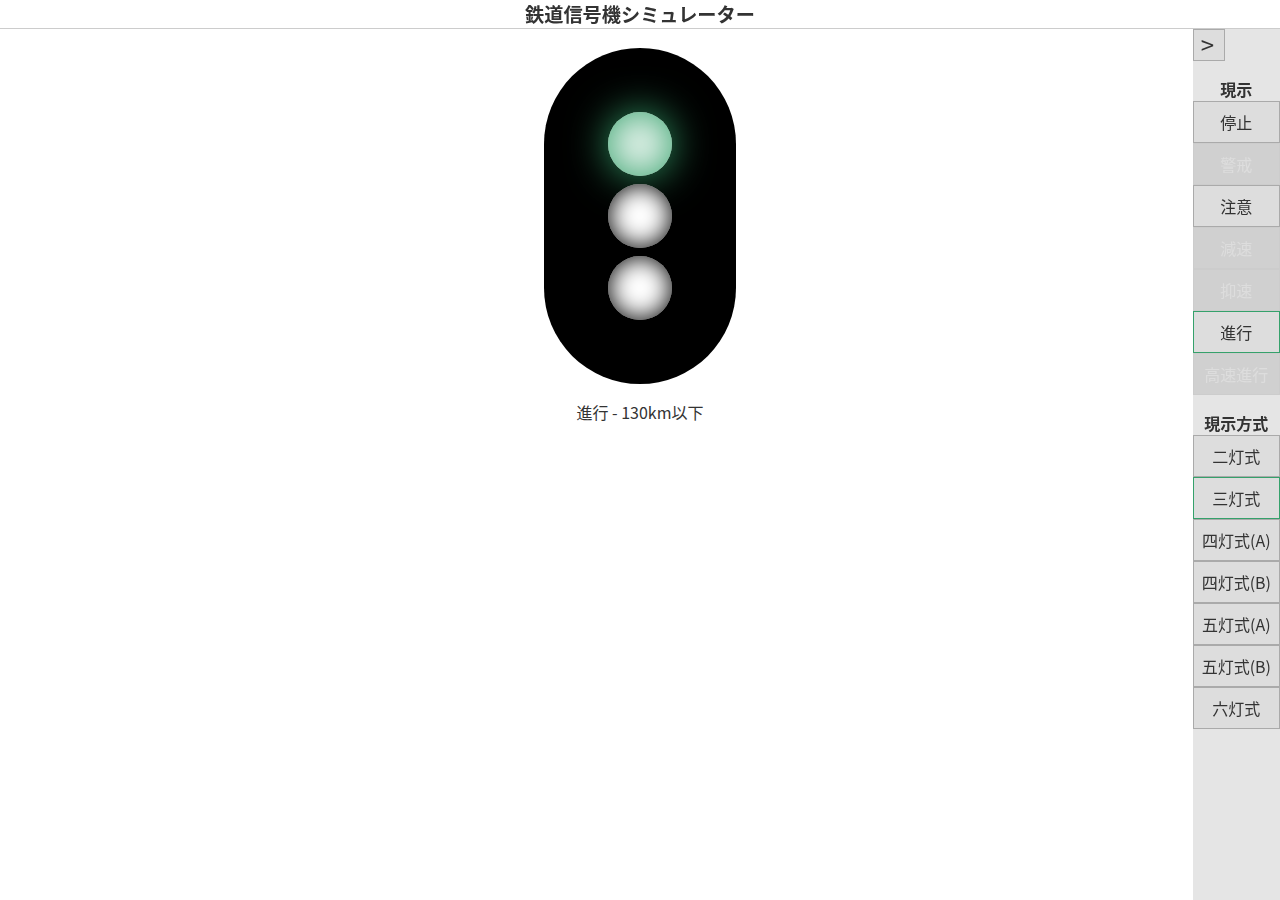
==== traffic-light/index.html @ dfd377c9 "add traffic-light" ====
<!DOCTYPE html>
<html lang="ja">
<head>
<meta charset="UTF-8">
<meta name="viewport" content="width=device-width, initial-scale=1, user-scalable=no", minimal-ui>
<meta name="apple-mobile-web-app-capable" content="yes">
<meta name="apple-mobile-web-app-status-bar-style" content="default">
<title>鉄道信号機シミュレーター | 信号機シミュレーター | Lunaisise Pages</title>
<link rel="stylesheet" href="css/common.css">
<link rel="stylesheet" href="css/index.css">
<link rel="icon" type="image/x-icon" href="traffic-light_icon.png">
<link rel="apple-touch-icon" sizes="180x180" href="traffic-light_apple-touch-icon.png">
</head>
<body>

<header>
  <h1>鉄道信号機シミュレーター</h1>
</header>

<main>
  <ul id="outer">
    <li data-num="1"></li>
    <li data-num="2"></li>
    <li data-num="3"></li>
    <li data-num="4"></li>
    <li data-num="5"></li>
    <li data-num="6"></li>
  </ul>
  <p id="limitation"></p>

  <div id="inputs">
    <input type="checkbox" id="knob" checked>
    <label for="knob"></label>
    <div>
      <h2>現示</h2>
      <ul id="light-aspect">
        <li><input type="radio" name="aspect" id="r"><label for="r">停止</label></li>
        <li><input type="radio" name="aspect" id="yy"><label for="yy">警戒</label></li>
        <li><input type="radio" name="aspect" id="y"><label for="y">注意</label></li>
        <li><input type="radio" name="aspect" id="yg"><label for="yg">減速</label></li>
        <li><input type="radio" name="aspect" id="ygf"><label for="ygf">抑速</label></li>
        <li><input type="radio" name="aspect" id="g" checked><label for="g">進行</label></li>
        <li><input type="radio" name="aspect" id="gg"><label for="gg">高速進行</label></li>
      </ul>

      <h2>現示方式</h2>
      <ul id="light-type">
        <li><input type="radio" name="type" id="double" data-num="2"><label for="double">二灯式</label></li>
        <li><input type="radio" name="type" id="triple" data-num="3" checked><label for="triple">三灯式</label></li>
        <li><input type="radio" name="type" id="quadruple-a" data-num="4"><label for="quadruple-a">四灯式(A)</label></li>
        <li><input type="radio" name="type" id="quadruple-b" data-num="4"><label for="quadruple-b">四灯式(B)</label></li>
        <li><input type="radio" name="type" id="quintuple-a" data-num="5"><label for="quintuple-a">五灯式(A)</label></li>
        <li><input type="radio" name="type" id="quintuple-b" data-num="5"><label for="quintuple-b">五灯式(B)</label></li>
        <li><input type="radio" name="type" id="sextuple" data-num="6"><label for="sextuple">六灯式</label></li>
      </ul>
    </div>
  </div>
</main>

<script src="js/index.js"></script>

</body>
</html>
---- traffic-light/css/common.css ----
@font-face {
    font-family: "Original Yu Gothic";
    src: local("Yu Gothic Medium");
    font-weight: 100;
}
@font-face {
    font-family: "Original Yu Gothic";
    src: local("Yu Gothic Medium");
    font-weight: 200;
}
@font-face {
    font-family: "Original Yu Gothic";
    src: local("Yu Gothic Medium");
    font-weight: 300;
}
@font-face {
    font-family: "Original Yu Gothic";
    src: local("Yu Gothic Medium");
    font-weight: 400;
}
@font-face {
    font-family: "Original Yu Gothic";
    src: local("Yu Gothic Bold");
    font-weight: bold;
}

* {
    box-sizing: border-box;
    color: #333;
    font-family: -apple-system, BlinkMacSystemFont, 'Segoe UI', Roboto, 'Hiragino Sans', 'Noto Sans CJK JP', 'Original Yu Gothic', 'Yu Gothic', sans-serif, 'Apple Color Emoji', 'Segoe UI Emoji', 'Segoe UI Symbol', 'Noto Sans Emoji';
    font-size: 1rem;
}

body {
    margin: 0;
}

header {
    border-bottom: 1px solid #ccc;
    position: fixed;
    top: 0;
}

h1 {
    font-size: 1.2rem;
    margin: 0;
    text-align: center;
    width: 100vw;
}

main {
    margin-top: 3rem;
}

#inputs {
    background-color: rgba(0, 0, 0, .1);
    backdrop-filter: blur(.2rem);
    height: calc(100vh - 1.8rem);
    overflow-y: scroll;
    position: fixed;
    right: 0;
    top: 1.8rem;
}

#knob {
    display: none;
}

[for="knob"] {
    background-color: #ddd;
    border: 1px solid #aaa;
    cursor: pointer;
    display: block;
    height: 2rem;
    width: 2rem;
}

[for="knob"]::before {
    content: '<';
    display: block;
    font-size: 1.5rem;
    left: .5rem;
    position: absolute;
    top: -.2rem;
}

#knob:checked + [for="knob"]::before {
    content: '>';
}

#inputs > div {
    overflow-x: hidden;
    width: 0;
}

#knob:checked ~ div {
    width: auto;
}
---- traffic-light/css/index.css ----
main h2 {
    margin: 1rem 0 0;
    text-align: center;
}

#outer {
    background-color: #000;
    border-radius: 6rem;
    display: flex;
    flex-direction: column;
    list-style: none;
    margin: 0 auto;
    padding: 4rem;
    width: 12rem;
}

#outer > li {
    background-color: #fff;
    border-radius: 100%;
    box-shadow: 0 0 1.5rem 0 #000 inset;
    height: 4rem;
    width: 4rem;
}

#outer > li:nth-child(n + 2) {
    margin-top: .5rem;
}

#outer > .r {
    box-shadow:
        0 0 2.5rem 0 rgb(255, 40, 0),
        0 0 2.5rem 0 rgb(255, 40, 0) inset;
}

#outer > .y {
    box-shadow:
        0 0 2.5rem 0 rgb(250, 245, 0),
        0 0 2.5rem 0 rgb(250, 245, 0) inset;
}

#outer > .g {
    box-shadow:
        0 0 2.5rem 0 rgb(53, 161, 107),
        0 0 2.5rem 0 rgb(53, 161, 107) inset;
}

#outer > .yf {
    animation: .75s linear 0s infinite yellow_flicker;
}

@keyframes yellow_flicker {
    0% {
        box-shadow:
            0 0 2.5rem 0 rgb(250, 245, 0),
            0 0 2.5rem 0 rgb(250, 245, 0) inset;
    }
    50% {
        box-shadow: 0 0 1.5rem 0 #000 inset;
    }
    100% {
        box-shadow:
            0 0 2.5rem 0 rgb(250, 245, 0),
            0 0 2.5rem 0 rgb(250, 245, 0) inset;
    }
}

#outer > .gf {
    animation: .75s linear 0s infinite green_flicker;
}

@keyframes green_flicker {
    0% {
        box-shadow:
            0 0 2.5rem 0 rgb(53, 161, 107),
            0 0 2.5rem 0 rgb(53, 161, 107) inset;
    }
    50% {
        box-shadow: 0 0 1.5rem 0 #000 inset;
    }
    100% {
        box-shadow:
            0 0 2.5rem 0 rgb(53, 161, 107),
            0 0 2.5rem 0 rgb(53, 161, 107) inset;
    }
}

#limitation {
    text-align: center;
}

#light-aspect,
#light-type {
    list-style: none;
    margin: 0;
    padding: 0;
}

main [type="radio"] {
    display: none;
}

#light-aspect label,
#light-type label {
    background-color: #ddd;
    border: 1px solid #aaa;
    cursor: pointer;
    display: block;
    padding: .5rem;
    text-align: center;
}

#light-aspect [type="radio"]:disabled + label,
#light-type [type="radio"]:disabled + label {
    background-color: rgba(255, 255, 255, .05);
    backdrop-filter: blur(2px);
    border-color: #ccc;
    color: #ddd;
    cursor: default;
}

#light-aspect [type="radio"]:checked + label,
#light-type [type="radio"]:checked + label {
    border-color: rgb(53, 161, 107);
}
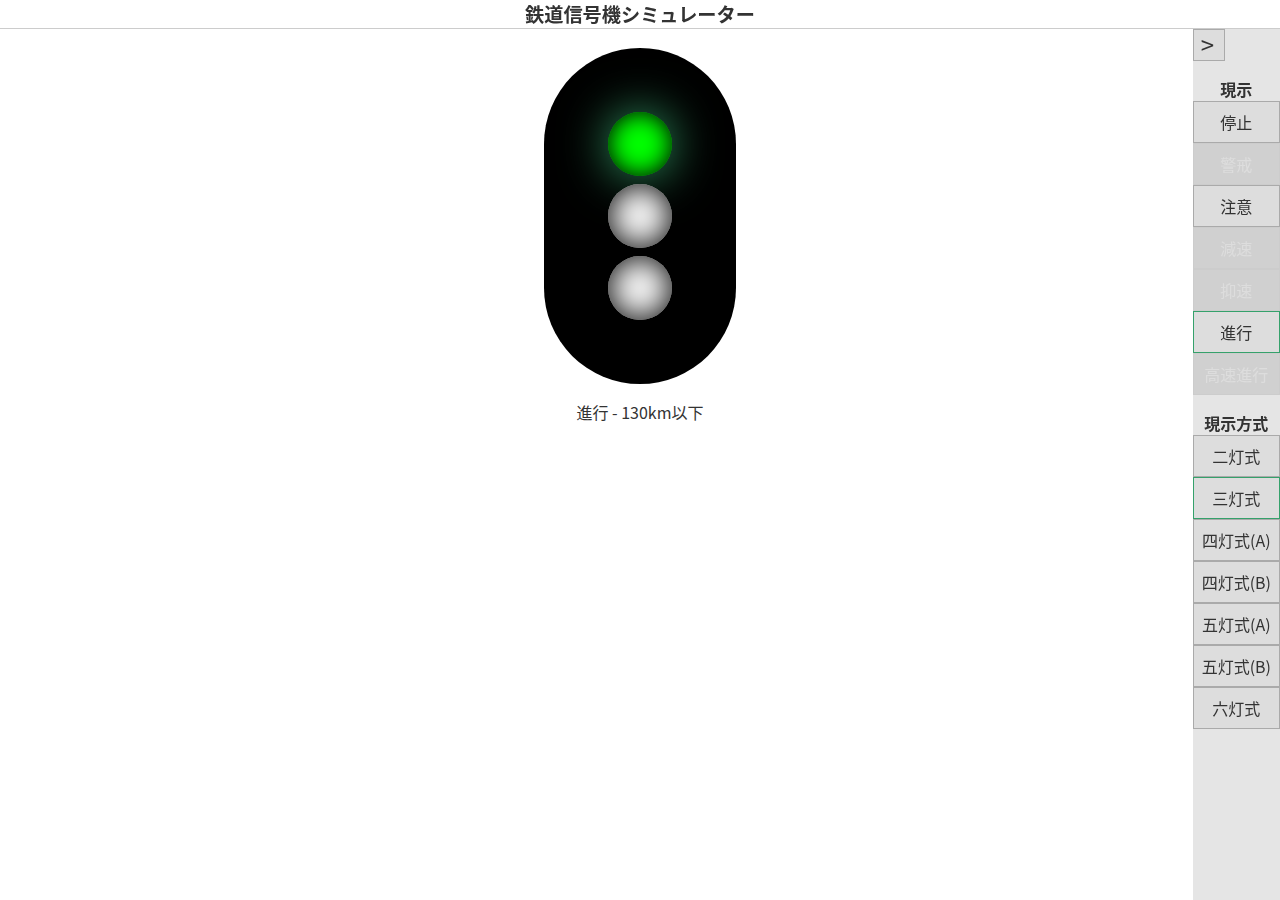
==== commit 0f2f8bc2: "traffic-light 色味を変更" ====
--- a/traffic-light/index.html
+++ b/traffic-light/index.html
@@ -5,7 +5,7 @@
 <meta name="viewport" content="width=device-width, initial-scale=1, user-scalable=no", minimal-ui>
 <meta name="apple-mobile-web-app-capable" content="yes">
 <meta name="apple-mobile-web-app-status-bar-style" content="default">
-<title>鉄道信号機シミュレーター | 信号機シミュレーター | Lunaisise Pages</title>
+<title>鉄道信号機シミュレーター | 信号機シミュレーター | lunaisise Pages</title>
 <link rel="stylesheet" href="css/common.css">
 <link rel="stylesheet" href="css/index.css">
 <link rel="icon" type="image/x-icon" href="traffic-light_icon.png">
--- a/traffic-light/css/index.css
+++ b/traffic-light/css/index.css
@@ -17,7 +17,7 @@
 #outer > li {
     background-color: #fff;
     border-radius: 100%;
-    box-shadow: 0 0 1.5rem 0 #000 inset;
+    box-shadow: 0 0 2rem 0 #000 inset;
     height: 4rem;
     width: 4rem;
 }
@@ -27,21 +27,24 @@
 }
 
 #outer > .r {
+    background-color: #f00;
     box-shadow:
-        0 0 2.5rem 0 rgb(255, 40, 0),
-        0 0 2.5rem 0 rgb(255, 40, 0) inset;
+        0 0 1.5rem 0 #000 inset,
+        0 0 3rem 0 rgb(255, 40, 0);
 }
 
 #outer > .y {
+    background-color: #ff0;
     box-shadow:
-        0 0 2.5rem 0 rgb(250, 245, 0),
-        0 0 2.5rem 0 rgb(250, 245, 0) inset;
+        0 0 1.5rem 0 #000 inset,
+        0 0 3rem 0 rgb(250, 245, 0);
 }
 
 #outer > .g {
+    background-color: #0f0;
     box-shadow:
-        0 0 2.5rem 0 rgb(53, 161, 107),
-        0 0 2.5rem 0 rgb(53, 161, 107) inset;
+        0 0 1.5rem 0 #000 inset,
+        0 0 3rem 0 rgb(53, 161, 107);
 }
 
 #outer > .yf {
@@ -50,17 +53,30 @@
 
 @keyframes yellow_flicker {
     0% {
+        background-color: #ff0;
         box-shadow:
-            0 0 2.5rem 0 rgb(250, 245, 0),
-            0 0 2.5rem 0 rgb(250, 245, 0) inset;
+            0 0 1.5rem 0 #000 inset,
+            0 0 3rem 0 rgb(250, 245, 0);
+    }
+    49% {
+        background-color: #ff0;
+        box-shadow:
+            0 0 1.5rem 0 #000 inset,
+            0 0 3rem 0 rgb(250, 245, 0);
     }
     50% {
-        box-shadow: 0 0 1.5rem 0 #000 inset;
+        background-color: #fff;
+        box-shadow: 0 0 2rem 0 #000 inset;
+    }
+    99% {
+        background-color: #fff;
+        box-shadow: 0 0 2rem 0 #000 inset;
     }
     100% {
+        background-color: #ff0;
         box-shadow:
-            0 0 2.5rem 0 rgb(250, 245, 0),
-            0 0 2.5rem 0 rgb(250, 245, 0) inset;
+            0 0 1.5rem 0 #000 inset,
+            0 0 3rem 0 rgb(250, 245, 0);
     }
 }
 
@@ -70,17 +86,30 @@
 
 @keyframes green_flicker {
     0% {
+        background-color: #0f0;
         box-shadow:
-            0 0 2.5rem 0 rgb(53, 161, 107),
-            0 0 2.5rem 0 rgb(53, 161, 107) inset;
+            0 0 1.5rem 0 #000 inset,
+            0 0 3rem 0 rgb(53, 161, 107);
+    }
+    49% {
+        background-color: #0f0;
+        box-shadow:
+            0 0 1.5rem 0 #000 inset,
+            0 0 3rem 0 rgb(53, 161, 107);
     }
     50% {
-        box-shadow: 0 0 1.5rem 0 #000 inset;
+        background-color: #fff;
+        box-shadow: 0 0 2rem 0 #000 inset;
+    }
+    99% {
+        background-color: #fff;
+        box-shadow: 0 0 2rem 0 #000 inset;
     }
     100% {
+        background-color: #0f0;
         box-shadow:
-            0 0 2.5rem 0 rgb(53, 161, 107),
-            0 0 2.5rem 0 rgb(53, 161, 107) inset;
+            0 0 1.5rem 0 #000 inset,
+            0 0 3rem 0 rgb(53, 161, 107);
     }
 }
 
